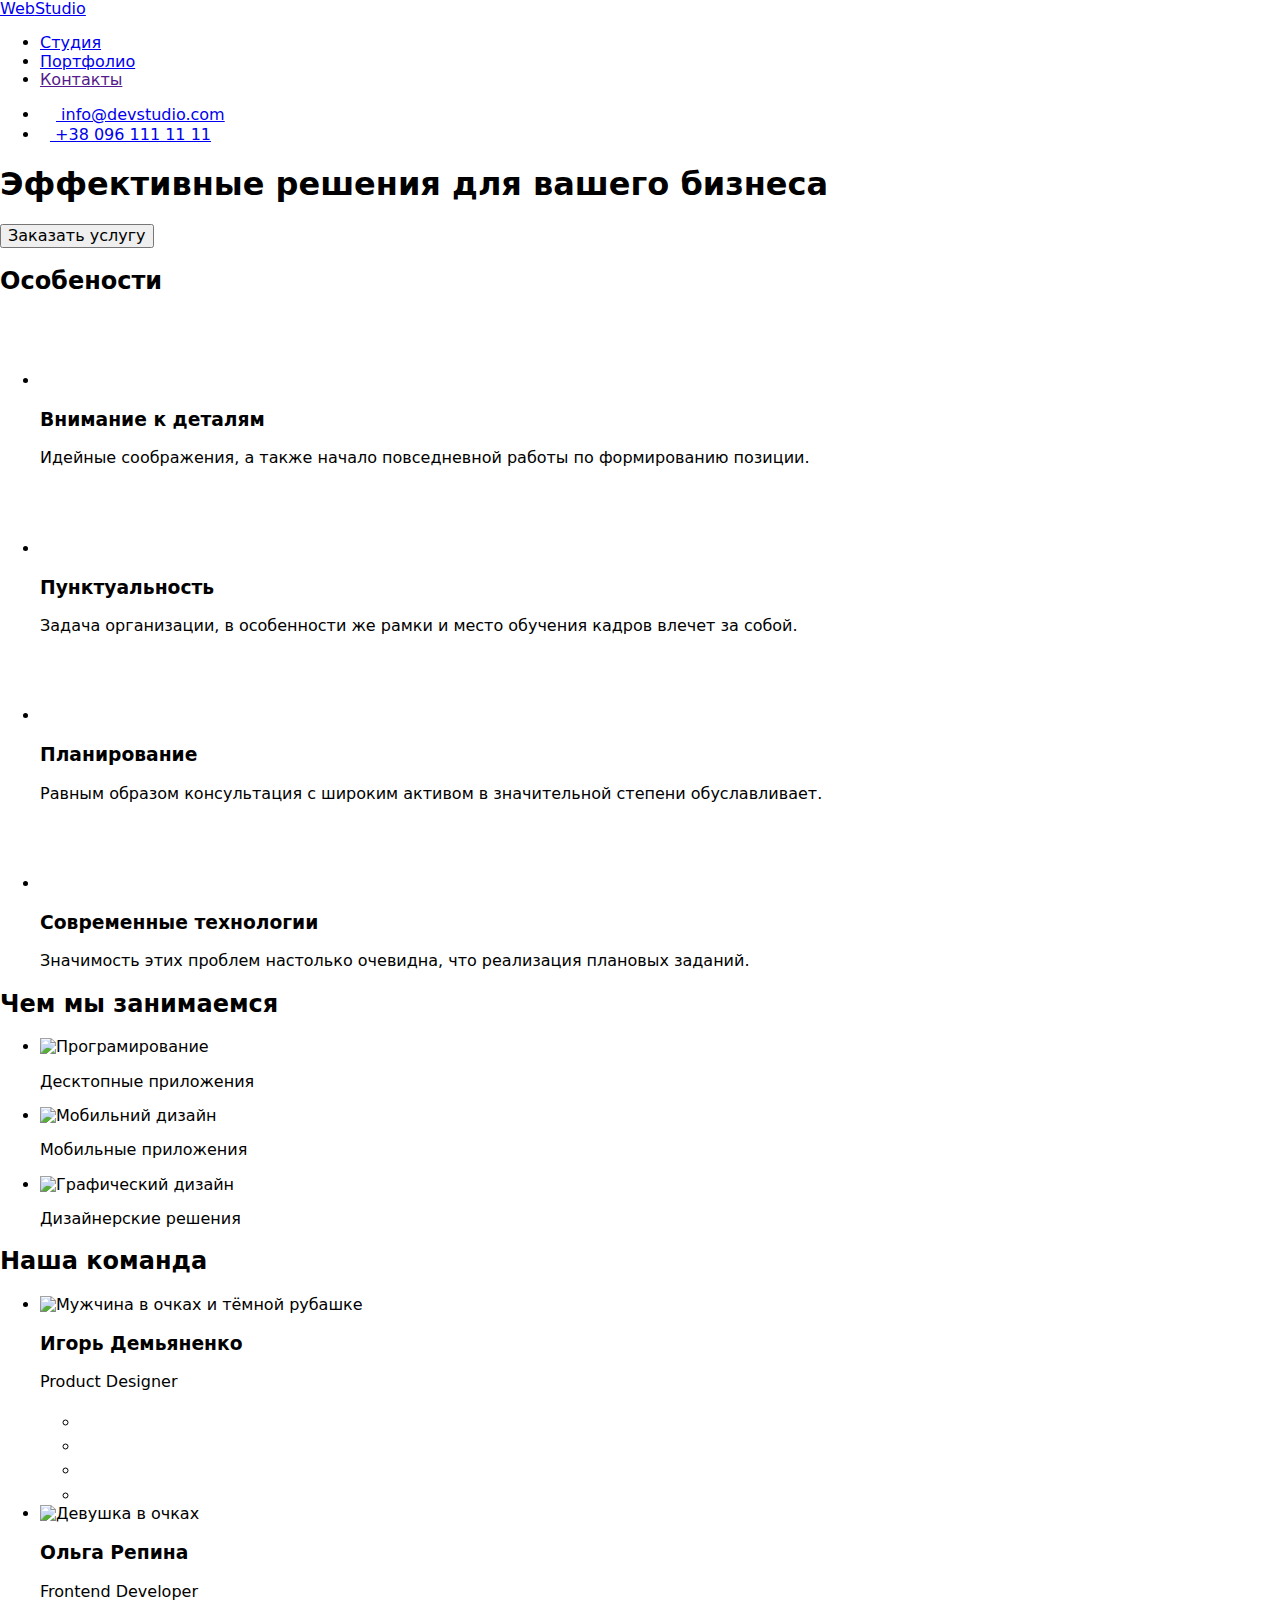
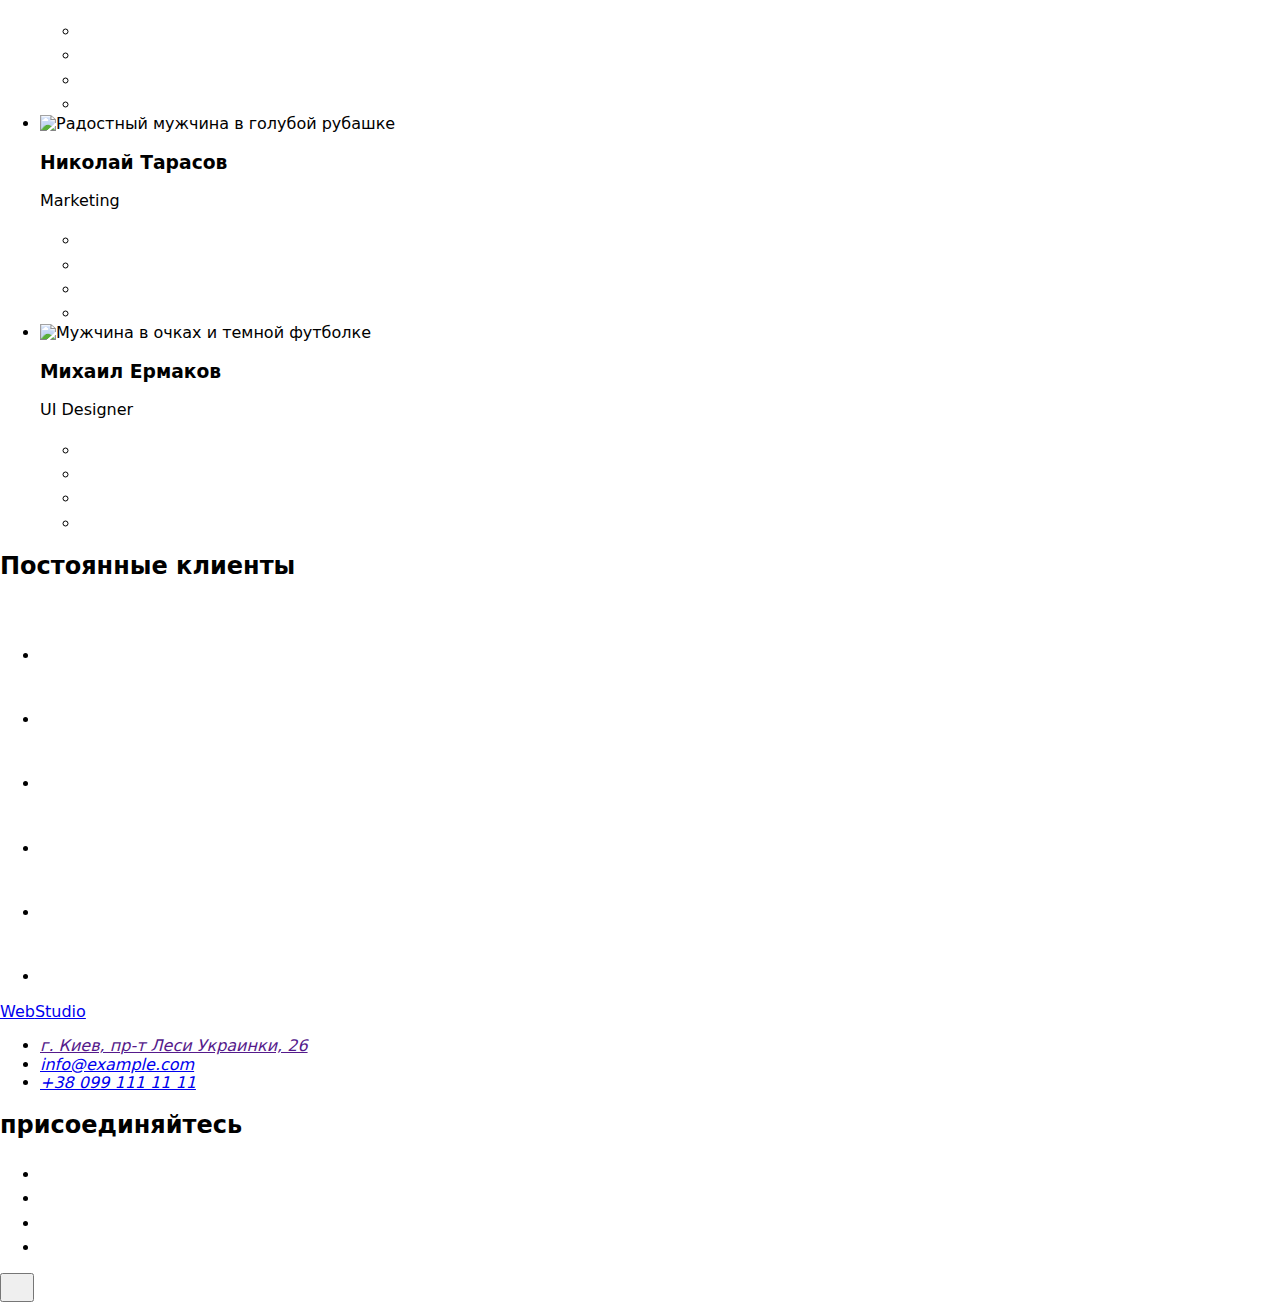
==== index.html @ 31f2613c "clone studio" ====
<!DOCTYPE html>
<html lang="ru">
  <head>
    <meta charset="UTF-8" />
    <meta http-equiv="X-UA-Compatible" content="IE=edge" />
    <meta name="viewport" content="width=device-width, initial-scale=1.0" />
    <title>Студия</title>
    <link rel="preconnect" href="https://fonts.googleapis.com" />
    <link rel="preconnect" href="https://fonts.gstatic.com" crossorigin />
    <link
      href="https://fonts.googleapis.com/css2?family=Raleway:wght@700&family=Roboto:wght@400;500;700;900&display=swap"
      rel="stylesheet"
    />
    <link
      rel="stylesheet"
      href="https://cdnjs.cloudflare.com/ajax/libs/modern-normalize/1.1.0/modern-normalize.min.css"
    />
    <link rel="stylesheet" href="./css/styles.css" />
  </head>

  <body>
    <!-- Header -->
    <header class="page-header">
      <div class="container main-container">
        <a href="./index.html" class="logo">
          <span class="accent">Web</span>Studio</a
        >

        <nav class="header-navigation">
          <ul class="site-nav list">
            <li class="header-item">
              <a href="./index.html" class="site-nav-link current">Студия</a>
            </li>
            <li class="header-item">
              <a href="./portfolio.html" class="site-nav-link">Портфолио</a>
            </li>
            <li class="header-item">
              <a href="" class="site-nav-link">Контакты</a>
            </li>
          </ul>
        </nav>

        <ul class="conection list">
          <li class="conection-item">
            <a href="mailto:info@devstudio.com" class="conection-link">
              <svg class="icon-conection" width="16" height="12">
                <use href="./images/icons.svg#icon-envelope"></use>
              </svg>
              info@devstudio.com</a
            >
          </li>
          <li class="conection-item">
            <a href="tel:+380961111111" class="conection-link">
              <svg class="icon-conection" width="10" height="16">
                <use href="./images/icons.svg#icon-smartphone"></use>
              </svg>
              +38 096 111 11 11</a
            >
          </li>
        </ul>
      </div>
    </header>

    <main>
      <!-- Hero -->
      <section class="hero">
        <div class="container">
          <h1 class="hero-title">Эффективные решения для вашего бизнеса</h1>
          <button type="button" class="hero-button" data-modal-open>Заказать услугу</button>
        </div>
      </section>

      <!-- Peculiarities -->
      <section class="section section-peculirities">
        <h2 class="section-title visually-hidden">Особености</h2>
        <div class="container">
          <ul class="peculirities list">
            <li class="peculirities-item">
              <div class="icon-container">
                <svg class="peculirities-icon" width="70" height="70">
                  <use href="./images/icons.svg#icon-antenna"></use>
                </svg>
              </div>
              <h3 class="peculirities-title">Внимание к деталям</h3>
              <p class="peculirities-text">
                Идейные соображения, а также начало повседневной работы по
                формированию позиции.
              </p>
            </li>
            <li class="peculirities-item">
              <div class="icon-container">
                <svg class="peculirities-icon" width="70" height="70">
                  <use href="./images/icons.svg#icon-clock"></use>
                </svg>
              </div>
              <h3 class="peculirities-title">Пунктуальность</h3>
              <p class="peculirities-text">
                Задача организации, в особенности же рамки и место обучения
                кадров влечет за собой.
              </p>
            </li>
            <li class="peculirities-item">
              <div class="icon-container">
                <svg class="peculirities-icon" width="70" height="70">
                  <use href="./images/icons.svg#icon-diagram"></use>
                </svg>
              </div>
              <h3 class="peculirities-title">Планирование</h3>
              <p class="peculirities-text">
                Равным образом консультация с широким активом в значительной
                степени обуславливает.
              </p>
            </li>
            <li class="peculirities-item">
              <div class="icon-container">
                <svg class="peculirities-icon" width="70" height="70">
                  <use href="./images/icons.svg#icon-astronaut"></use>
                </svg>
              </div>
              <h3 class="peculirities-title">Современные технологии</h3>
              <p class="peculirities-text">
                Значимость этих проблем настолько очевидна, что реализация
                плановых заданий.
              </p>
            </li>
          </ul>
        </div>
      </section>

      <!-- Occupation -->
      <section class="section occupation-section">
        <h2 class="section-title occupation-title">Чем мы занимаемся</h2>

        <div class="container">
          <ul class="occupation list">
            <li class="occupation-item">
              
              <img
                src="./images/img.jpg"
                alt="Програмирование"
                width="370"
                height="294"
              />
              <p class="occupation-text">Десктопные приложения</p>
              
            </li>

            <li class="occupation-item">
              
              <img
                src="./images/phone.jpg"
                alt="Мобильний дизайн"
                width="370"
                height="294"
              />
              <p class="occupation-text">Мобильные приложения</p>
              
            </li>

            <li class="occupation-item">
              
              <img
                src="./images/color.jpg"
                alt="Графический дизайн"
                width="370"
                height="294"
              />
              <p class="occupation-text">Дизайнерские решения</p>
              
            </li>
          </ul>
        </div>
      </section>

      <!-- Team -->
    <section class="section section-team">
        <h2 class="section-title main-team-title">Наша команда</h2>

        <div class="container">
          <ul class="team list">
            <li class="team-item">
              <img
                src="./images/designer.jpg"
                alt="Мужчина в очках и тёмной рубашке"
                width="270"
                height="260"
              />
              <div class="team-container">
                <h3 class="team-title">Игорь Демьяненко</h3>
                <p class="profession-text">Product Designer</p>

                <ul class="icon-list list">
                  <li class="social-item">
                    <a href="" class="team-icon-link">
                      <svg class="icon-link" width="20" height="20">
                        <use href="./images/icons.svg#icon-instagram"></use>
                      </svg>
                    </a>
                  </li>

                  <li class="social-item">
                    <a href="" class="team-icon-link">
                      <svg class="icon-link" width="20" height="20">
                        <use href="./images/icons.svg#icon-twitter"></use>
                      </svg>
                    </a>
                  </li>

                  <li class="social-item">
                    <a href="" class="team-icon-link">
                      <svg class="icon-link" width="20" height="20">
                        <use href="./images/icons.svg#icon-facebook"></use>
                      </svg>
                    </a>
                  </li>

                  <li class="social-item">
                    <a href="" class="team-icon-link">
                      <svg class="icon-link" width="20" height="20">
                        <use href="./images/icons.svg#icon-linkedin"></use>
                      </svg>
                    </a>
                  </li>
                </ul>
              </div>
            </li>
            <li class="team-item">
              <img
                src="./images/developer.jpg"
                alt="Девушка в очках"
                width="270"
                height="260"
              />
              <div class="team-container">
                <h3 class="team-title">Ольга Репина</h3>
                <p class="profession-text">Frontend Developer</p>
                <div class="team-icon-container">
                  <ul class="icon-list list">
                    <li class="social-item">
                      <a href="" class="team-icon-link">
                        <svg class="icon-link" width="20" height="20">
                          <use href="./images/icons.svg#icon-instagram"></use>
                        </svg>
                      </a>
                    </li>

                    <li class="social-item">
                      <a href="" class="team-icon-link">
                        <svg class="icon-link" width="20" height="20">
                          <use href="./images/icons.svg#icon-twitter"></use>
                        </svg>
                      </a>
                    </li>

                    <li class="social-item">
                      <a href="" class="team-icon-link">
                        <svg class="icon-link" width="20" height="20">
                          <use href="./images/icons.svg#icon-facebook"></use>
                        </svg>
                      </a>
                    </li>

                    <li class="social-item">
                      <a href="" class="team-icon-link">
                        <svg class="icon-link" width="20" height="20">
                          <use href="./images/icons.svg#icon-linkedin"></use>
                        </svg>
                      </a>
                    </li>
                  </ul>
                </div>
              </div>
            </li>
            <li class="team-item">
              <img
                src="./images/marketing.jpg"
                alt="Радостный мужчина в голубой рубашке"
                width="270"
                height="260"
              />
              <div class="team-container">
                <h3 class="team-title">Николай Тарасов</h3>
                <p class="profession-text">Marketing</p>
                <div class="team-icon-container">
                  <ul class="icon-list list">
                    <li class="social-item">
                      <a href="" class="team-icon-link">
                        <svg class="icon-link" width="20" height="20">
                          <use href="./images/icons.svg#icon-instagram"></use>
                        </svg>
                      </a>
                    </li>

                    <li class="social-item">
                      <a href="" class="team-icon-link">
                        <svg class="icon-link" width="20" height="20">
                          <use href="./images/icons.svg#icon-twitter"></use>
                        </svg>
                      </a>
                    </li>

                    <li class="social-item">
                      <a href="" class="team-icon-link">
                        <svg class="icon-link" width="20" height="20">
                          <use href="./images/icons.svg#icon-facebook"></use>
                        </svg>
                      </a>
                    </li>

                    <li class="social-item">
                      <a href="" class="team-icon-link">
                        <svg class="icon-link" width="20" height="20">
                          <use href="./images/icons.svg#icon-linkedin"></use>
                        </svg>
                      </a>
                    </li>
                  </ul>
                </div>
              </div>
            </li>
            <li class="team-item">
              <img
                src="./images/ui.jpg"
                alt="Мужчина в очках и темной футболке"
                width="270"
                height="260"
              />
        <div class="team-container">
              <h3 class="team-title">Михаил Ермаков</h3>
              <p class="profession-text">UI Designer</p>
              <div class="team-icon-container">
                <ul class="icon-list list">
                  <li class="social-item">
                    <a href="" class="team-icon-link">
                      <svg class="icon-link" width="20" height="20">
                        <use href="./images/icons.svg#icon-instagram"></use>
                      </svg>
                    </a>
                  </li>

                  <li class="social-item">
                    <a href="" class="team-icon-link">
                      <svg class="icon-link" width="20" height="20">
                        <use href="./images/icons.svg#icon-twitter"></use>
                      </svg>
                    </a>
                  </li>

                  <li class="social-item">
                    <a href="" class="team-icon-link">
                      <svg class="icon-link" width="20" height="20">
                        <use href="./images/icons.svg#icon-facebook"></use>
                      </svg>
                    </a>
                  </li>

                  <li class="social-item">
                    <a href="" class="team-icon-link">
                      <svg class="icon-link" width="20" height="20">
                        <use href="./images/icons.svg#icon-linkedin"></use>
                      </svg>
                    </a>
                  </li>
                </ul>
              </div>
            </li>
          </ul>
        </div>
        
    </section>

      <!-- Client -->
      <section class="client">
        <h2 class="section-title client-title">Постоянные клиенты</h2>
        <div class="container">
          <ul class="client-list list">
            <li class="client-item">
              <a href="" class="client-link link">
                <svg class="icon-client" width="106" height="60">
                  <use href="./images/icons.svg#icon-yaandco"></use>
                </svg>
              </a>
            </li>
            <li class="client-item">
              <a href="" class="client-link link">
                <svg class="icon-client" width="106" height="60">
                  <use href="./images/icons.svg#icon-tegline"></use>
                </svg>
              </a>
            </li>
            <li class="client-item">
              <a href="" class="client-link link">
                <svg class="icon-client" width="106" height="60">
                  <use href="./images/icons.svg#icon-company"></use>
                </svg>
              </a>
            </li>
            <li class="client-item">
              <a href="" class="client-link link">
                <svg class="icon-client" width="106" height="60">
                  <use href="./images/icons.svg#icon-foster"></use>
                </svg>
              </a>
            </li>
            <li class="client-item">
              <a href="" class="client-link link">
                <svg class="icon-client" width="106" height="60">
                  <use href="./images/icons.svg#icon-brand"></use>
                </svg>
              </a>
            </li>
            <li class="client-item">
              <a href="" class="client-link link">
                <svg class="icon-client" width="106" height="60">
                  <use href="./images/icons.svg#icon-lastcompany"></use>
                </svg>
              </a>
            </li>
          </ul>
        </div>
      </section>
    </main>
    <!-- Footer -->
    <footer class="page-footer">
      <div class="container footer-left-part">
        <div class="footer-container">
          <a href="./index.html" class="logo">
            <span class="accent">Web</span>Studio</a
          >
          <address>
            <ul class="footer list">
              <li class="contact-item">
                <a href="" class="address-link">
                  г. Киев, пр-т Леси Украинки, 26</a
                >
              </li>
              <li class="contact-item">
                <a href="mailto:info@example.com" class="contact-link"
                  >info@example.com</a
                >
              </li>
              <li class="contact-item">
                <a href="tel:+380991111111" class="contact-link"
                  >+38 099 111 11 11</a
                >
              </li>
            </ul>
          </address>
        </div>

        <div class="join">
          <h2 class="title-join">присоединяйтесь</h2>
          <ul class="join-list list">
            <li class="join-item">
              <a href="" class="join-icon-link">
                <svg class="join-icon" width="20" height="20">
                  <use href="./images/icons.svg#icon-instagram"></use>
                </svg>
              </a>
            </li>
            <li class="join-item">
              <a href="" class="join-icon-link">
                <svg class="join-icon" width="20" height="20">
                  <use href="./images/icons.svg#icon-twitter"></use>
                </svg>
              </a>
            </li>
            <li class="join-item">
              <a href="" class="join-icon-link">
                <svg class="join-icon" width="20" height="20">
                  <use href="./images/icons.svg#icon-facebook"></use>
                </svg>
              </a>
            </li>
            <li class="join-item">
              <a href="" class="join-icon-link">
                <svg class="join-icon" width="20" height="20">
                  <use href="./images/icons.svg#icon-linkedin"></use>
                </svg>
              </a>
            </li>
          </ul>
        </div>
      </div>
    </footer>

    <div class="backdrop is-hidden" data-modal>
      <div class="modal" >
        <button class="close-btn" data-modal-close>
          <svg class="icon-close" width="18" height="18">
            <use href="./images/icons.svg#icon-btn-close"></use>
          </svg>
        </button>
      </div>
    </div>
    <script src="./js/modal.js"></script>
  </body>
</html>
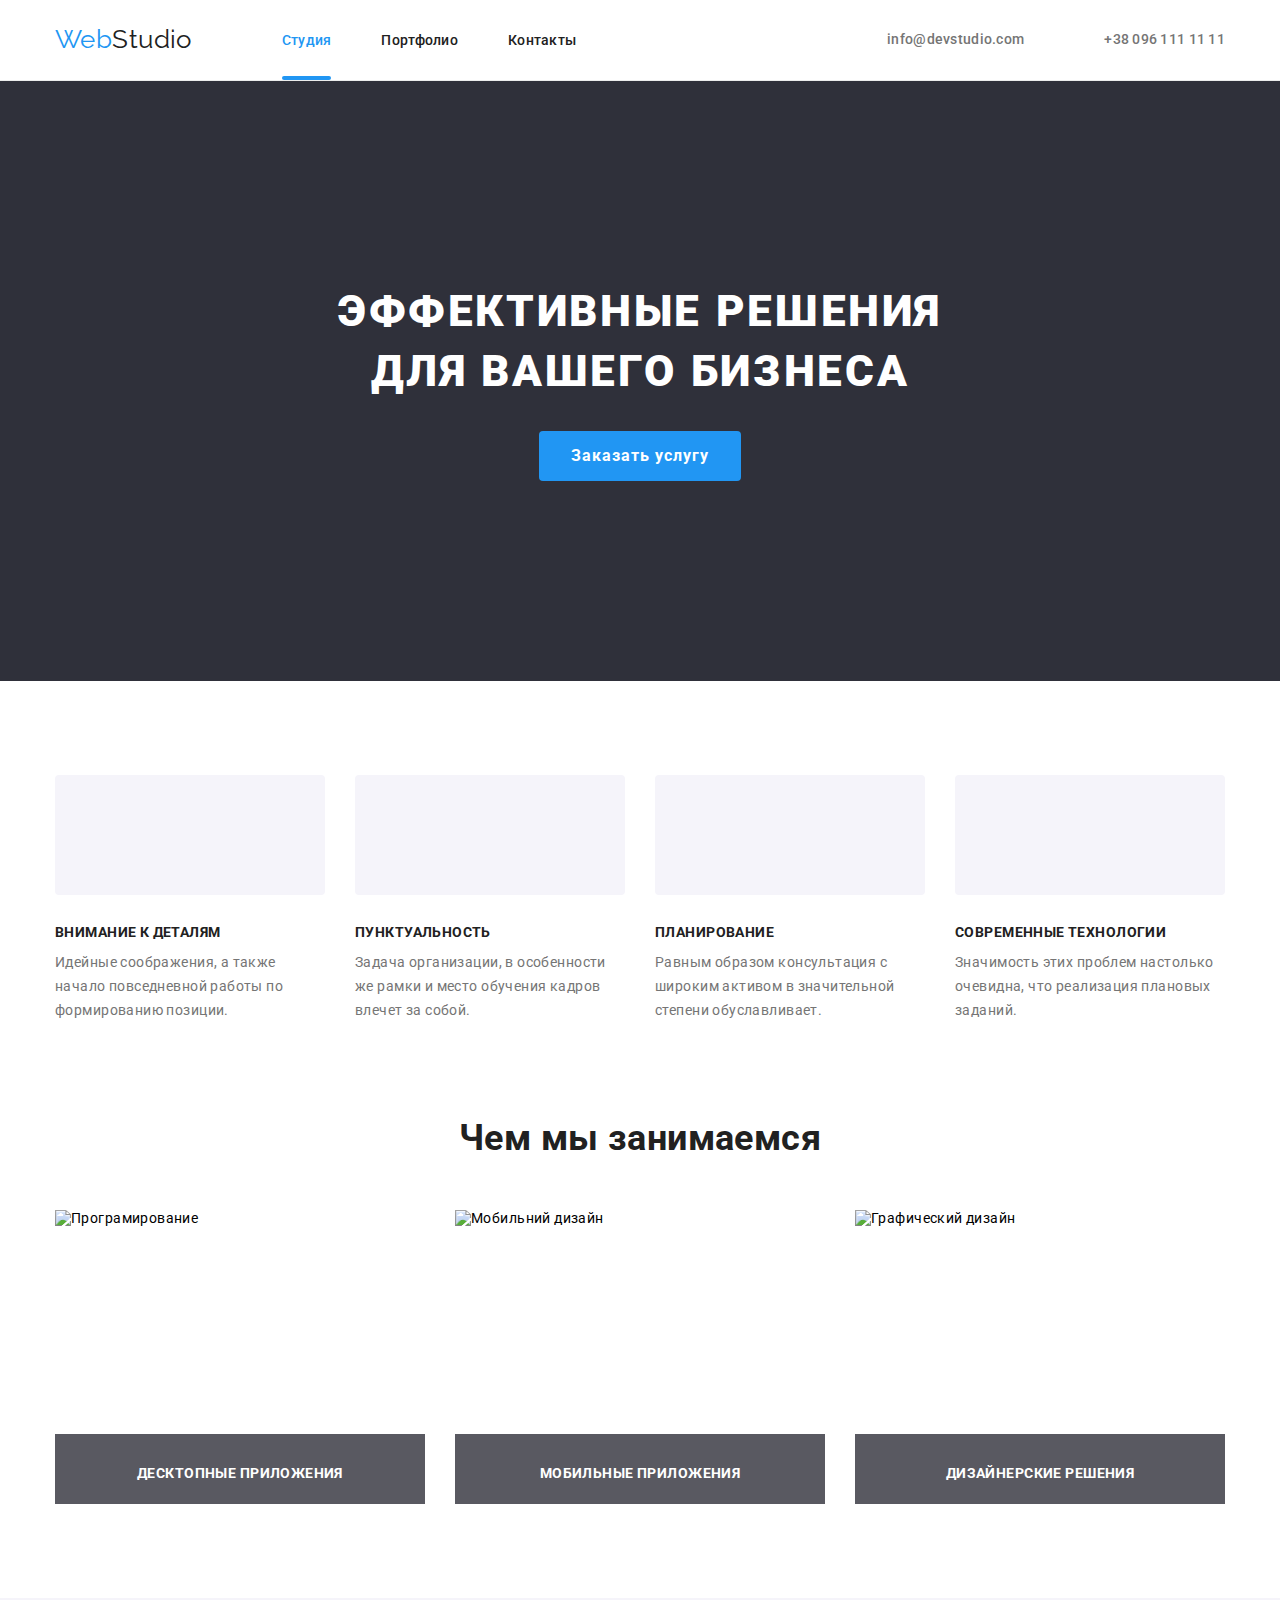
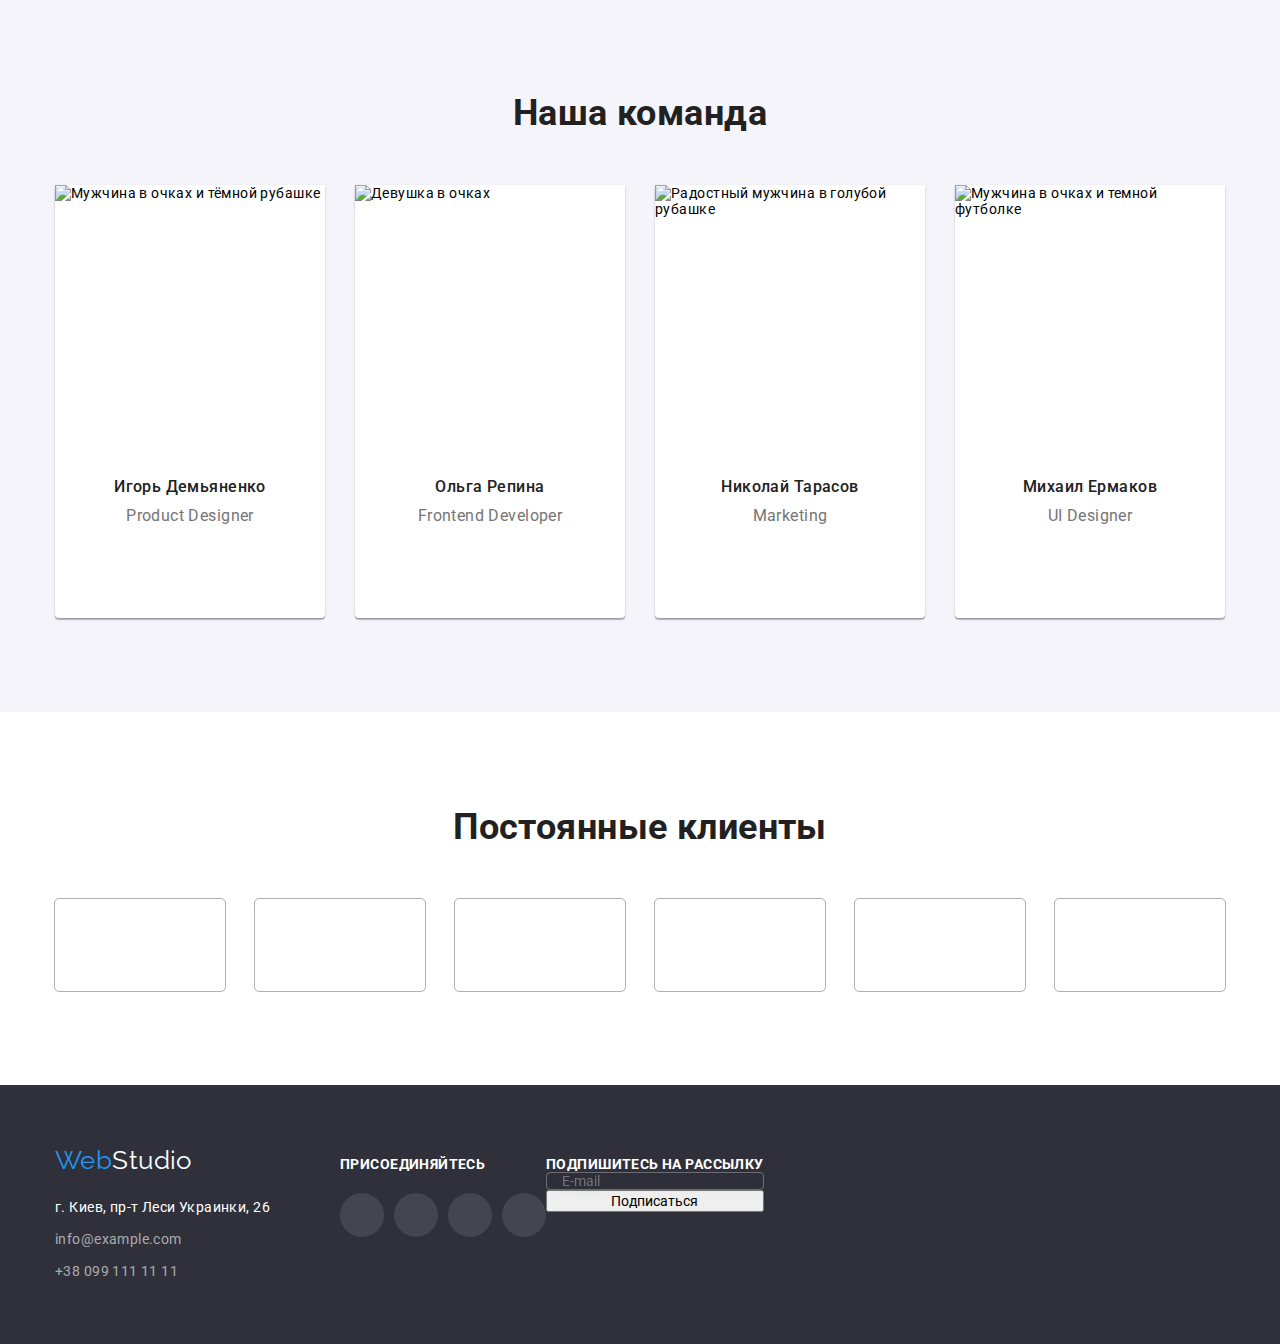
==== commit 83fb1d89: "Update index.html" ====
--- a/index.html
+++ b/index.html
@@ -68,6 +68,7 @@
           <h1 class="hero-title">Эффективные решения для вашего бизнеса</h1>
           <button type="button" class="hero-button" data-modal-open>Заказать услугу</button>
         </div>
+
       </section>
 
       <!-- Peculiarities -->
@@ -481,6 +482,11 @@
             </li>
           </ul>
         </div>
+        <div class="footer-form">
+          <label for="distribution">Подпишитесь на рассылку</label>
+          <input type="email" name="distribution" id="distribution" placeholder="E-mail">
+          <button type="submit">Подписаться</button>
+        </div>
       </div>
     </footer>
 
@@ -491,6 +497,43 @@
             <use href="./images/icons.svg#icon-btn-close"></use>
           </svg>
         </button>
+                
+        <form class="form" autocomplete="off">
+          <b class="form-direction">Оставьте свои данные, мы вам перезвоним</b>
+          <div class="form-fieled">
+          <label for="name">Имя</label>
+         
+          <input type="text" name="name" id="name" сlass="input-form">
+          <span class="form-icon"> 
+            <svg  width="18" height="18">
+              <use href="./images/icons.svg#icon-person"></use>
+            </svg>
+          </span>
+          
+          </div>
+          <div class="form-fieled">
+          <label for="tel">Телефон</label>
+          <input type="tel" name="tel" id="tel" сlass="input-form">
+          </div>
+          <div class="form-fieled">
+          <label for="mail">Почта</label>
+          <input type="email" name="mail" id="mail" сlass="input-form">
+          </div>
+         
+         <div class="form-fieled">
+          <label for="comment">Коментарий</label>
+          <textarea name="comment" id="comment" class="coment-form" placeholder="Введите текст"></textarea>
+          </div>
+
+          <div class="form-fieled">
+            <label  class="clause">
+              <input class="checkbox" type="checkbox" name="accept" value="accept">
+              <span class="icon-checkbox"></span>
+              Соглашаюсь с рассылкой и принимаю <a href="" class="clause-link"> Условия договора</a>
+            </label>
+          </div>
+           <button type="submit" class="btn-form">Отправить</button>
+        </form>
       </div>
     </div>
     <script src="./js/modal.js"></script>
--- a/css/styles.css
+++ b/css/styles.css
@@ -0,0 +1,1039 @@
+
+
+
+
+:root{
+    --accent-color: #2196F3;
+    --title-color:#212121;
+    --text-color:#757575;
+    --footer-text-color: rgba(255, 255, 255, 0.6);
+
+    --timing-function:cubic-bezier(0.4, 0, 0.2, 1) ;
+
+}
+
+body{
+    background-color: #ffffff;
+    font-family:'Roboto',sans-serif;
+    font-size: 14px;
+    letter-spacing: 0.03em;
+}
+
+
+.list{
+    list-style:none;
+}
+
+.accent{
+    color: var(--accent-color);
+}
+
+.current{
+    position: relative;
+    color:var(--accent-color) ;
+}
+
+.current::after{
+    content: "";
+
+    position: absolute;
+    transition: transform 250ms var(--timing-function);
+
+    left: 0;
+    bottom: 0;
+    width: 100%;
+    height: 4px;
+    display: block;
+    border-radius: 2px;
+    
+    background-color: var(--accent-color);
+}
+
+/* .current:hover::after{
+    transform: scaleX(1);
+} */
+
+a{
+    text-decoration: none;
+}
+
+
+input,
+ul,
+p,
+h1,
+h2,
+h3,
+h4,
+h5,
+h6{
+    margin: 0;
+    padding: 0;
+}
+
+img{
+    display: block;
+}
+
+.section-title {
+    margin: 0;
+    padding: 0;
+
+    font-weight: 700;
+    font-size: 36px;
+    line-height: 1.2;
+    text-align: center;
+
+    color: var(--title-color);
+}
+
+.container{
+    /* width: 1200px; */
+    margin: 0 auto;
+    
+    max-width: 1200px;
+    padding-left: 15px;
+    padding-right: 15px;
+    
+}
+
+
+.visually-hidden {
+    position: absolute;
+    width: 1px;
+    height:-1px;
+    margin: -1px;
+    padding: 0;
+    overflow: hidden;
+    border: 0;
+    clip: rect(0 0 0 0);
+}
+
+/* Header */
+
+.page-header{
+    border-bottom: #ECECEC solid 1px ;
+}
+
+
+.main-container{
+    display: flex;
+    align-items: center;
+ 
+}
+
+.logo{
+    /* transition-property: color;
+    transition-duration: 250ms;
+    transition-timing-function: cubic-bezier(0.4, 0, 0.2, 1); */
+    transition: color 250ms var(--timing-function);
+
+    margin-right: 90px;
+    padding: 24px 0;
+
+    color: #212121;
+    font-family: 'Raleway',sans-serif;
+    font-size: 26px;
+    line-height: 1.2;
+}
+
+.logo:hover,
+.logo:focus{
+    color: var(--accent-color);
+}
+
+
+
+
+.site-nav{
+    /* padding: 32px 0; */
+
+    display: flex;
+}
+
+.site-nav > .header-item + .header-item{
+    margin-left: 50px;
+}
+
+
+
+.site-nav-link{
+    position: relative;
+    padding: 32px 0;
+
+    /* transition-property: color;
+    transition-duration: 250ms;
+    transition-timing-function: cubic-bezier(0.4, 0, 0.2, 1); */
+    transition: color 250ms var(--timing-function);
+
+    font-weight: 500;
+    line-height: 1.14;
+    letter-spacing: 0.02em;
+    color: var(--title-color);
+}
+
+.site-nav a.current{
+    color: var(--accent-color);
+}
+
+
+.site-nav-link:hover,
+.site-nav-link:focus,
+.conection-link:hover,
+.conection-link:focus{
+    color:var(--accent-color);
+}
+
+
+.conection{
+    margin-left: auto;
+    /* padding: 32px 0; */
+    display:flex;
+    align-items: center;
+
+}
+
+.conection > .conection-item + .conection-item{
+    margin-left: 50px;
+
+}
+
+/* .conection-item{
+    
+    display: flex;
+    align-items:center;
+    justify-content: center;
+} */
+
+.conection-item{
+    display: block;
+    align-items: center;
+    justify-content: center;
+}
+
+
+/* .icon-link-header{
+    width: 100%;
+    height: 100%;
+    fill: #757575;
+} */
+
+
+
+
+.icon-conection{
+    margin-right: 10px;
+    fill: currentColor;
+}
+
+.icon-conection:hover,
+.icon-conection:focus{
+    fill: var(--accent-color);
+}
+
+
+.conection-link{
+    /* transition-property: color;
+    transition-duration: 250ms;
+    transition-timing-function: cubic-bezier(0.4, 0, 0.2, 1); */
+    transition: color 250ms var(--timing-function);
+
+    margin-left: 10px;
+    padding: 32px 0;
+
+    font-family: inherit;
+    font-weight: 500;
+    line-height: 1.14;
+    letter-spacing: 0.02em;
+    color: #757575;
+
+    display: flex;
+    justify-content: center;
+    align-items: center;
+    
+}
+
+
+/* Hero */
+
+.hero{
+    padding: 200px 0;
+    max-width: 1600px;
+    margin: 0 auto;
+    
+
+
+    background-color: #2F303A;
+    background-image:linear-gradient(
+    to right,
+    rgba(47, 48, 58, 0.4),
+    rgba(47, 48, 58, 0.4)), 
+    url(../images/background.jpg);
+
+    background-repeat: no-repeat;
+    background-size: cover;
+    background-position: center;
+}
+
+.container > .hero{
+    height: 100%;
+
+}
+
+.hero-title{
+    max-width: 696px;
+    margin-left: auto;
+    margin-right: auto;
+    margin-bottom: 30px;
+
+    font-weight: 900;
+    font-size: 44px;
+    line-height:calc(60/44);
+    letter-spacing: 0.06em;
+
+    text-align: center;
+    text-transform: uppercase;
+    color: #ffffff;
+}
+
+.hero-button{
+    font-family: inherit;
+    font-weight: 700;
+    font-size: 16px;
+    line-height: calc(30/16);
+    letter-spacing: 0.06em;
+    cursor: pointer;
+
+    color: #ffffff;
+    background-color: var(--accent-color);
+
+    display: block;
+    padding: 8px 30px;
+    min-width: 200px;
+    border-radius: 4px;
+    border-color: transparent;
+
+    margin: 0 auto;
+}
+
+
+
+/* Peculirities */
+
+.section-peculirities{
+    padding: 94px 0;
+    /* background-color:teal; */
+}
+
+.peculirities{
+    display: flex;
+
+    flex-wrap: wrap;
+
+    justify-content: space-between;
+}
+
+
+
+
+
+.peculirities-item{
+    /* max-width: 270px; */
+    flex-basis: calc((100% - 90px) / 4);
+}
+
+.icon-container{
+    background-color: #F5F4FA;
+
+    width: 270px;
+    height: 120px;
+
+    border-radius: 4px;
+    margin-bottom: 30px;
+    
+
+    display: flex;
+    justify-content: center;
+    align-items: center;
+}
+
+
+.peculirities-title{
+    margin-bottom: 10px;
+
+    font-size: 14px;
+    font-weight: 700;
+    line-height: 1.14;
+    text-transform: uppercase;
+
+    color: var(--title-color);
+}
+
+.peculirities-text{
+    line-height:1.71;
+
+    color: var(--text-color);
+    
+}
+
+/* .section .peculirities-item + .peculirities-item{
+    padding-left: 30px;
+} */
+
+
+
+
+/* Exampelse */
+
+.occupation-section{
+    padding-bottom: 94px;
+    
+}
+
+.occupation-title{
+    margin-bottom: 50px;
+}
+
+.occupation{
+    display:flex;
+}
+
+.section .occupation-item + .occupation-item{
+ margin-left: 30px;
+}
+
+.occupation-item{
+    position: relative;
+   display: block;
+}
+
+.occupation-item::after{
+    content: "";
+    position: absolute;
+
+    bottom: 0;
+    left: 0;
+    z-index: 0;
+    
+
+    width: 100%;
+    height: 70px;
+    background-color: rgba(47, 48, 58, 0.8);
+
+
+}
+
+.occupation-text{
+    position: absolute;
+
+    font-weight: 700;
+    line-height: calc(16/14);
+    text-align: center;
+   padding-bottom: 10px;
+
+    bottom: 0;
+    right: 50%;
+    transform: translate(50%,-50%);
+    text-transform: uppercase;
+
+    width: 100%;
+    height: auto;
+    z-index:1;
+    /* padding-top: 27px;
+    padding-bottom: 27px; */
+
+    color: #FFFFFF;
+}
+/* Team */
+
+.section-team{
+    padding-top: 94px;
+    padding-bottom: 94px;
+    
+    background-color: #F5F4FA;
+}
+
+.team{
+    display: flex;
+    
+}
+
+.section-team .team-item + .team-item{
+    margin-left: 30px;
+}
+
+.main-team-title{
+    margin-bottom: 50px;
+}
+
+.team-item{
+    background-color: #fff;
+
+    box-shadow: 0px 1px 3px rgba(0, 0, 0, 0.12), 0px 1px 1px rgba(0, 0, 0, 0.14), 0px 2px 1px rgba(0, 0, 0, 0.2);
+    border-radius: 0px 0px 4px 4px;
+}
+
+
+.team-title{
+    margin-bottom: 10px;
+    text-align: center;
+
+    font-weight: 500;
+    font-size: 16px;
+    line-height:1.2;
+
+    color: var(--title-color);
+}
+
+.profession-text{
+    /* padding-bottom: 30px; */
+    margin-bottom: 16px;
+    text-align: center;
+
+    font-size: 16px;
+    line-height: 1.2;
+
+    color: var(--text-color);
+}
+
+
+/* icon */
+
+.icon-list{
+    display: flex;
+    justify-content: center;
+
+}
+
+.team-container{
+    padding: 32px 30px;
+}
+
+.social-item {
+    width: 44px;
+    height: 44px;
+}
+
+.social-item + .social-item {
+    margin-left: 10px;
+}
+
+
+
+.team-icon-link{
+    transition: fill 250ms var(--timing-function), background-color 250ms var(--timing-function) ;
+
+    width: 100%;
+    height: 100%;
+
+    fill:#AFB1B8;
+    background-color: #fff;
+
+    border-radius: 50%;
+    
+
+    display: flex;
+    justify-content: center;
+    align-items: center;
+   
+}
+
+
+.team-icon-link:hover,
+.team-icon-link:focus{
+    fill: #ffffff;
+    background-color: var(--accent-color) ;
+}
+
+/* .icon-link{
+    fill: #AFB1B8; 
+
+    width: 20px;
+    height: 20px;
+ } */
+
+/* Client */
+
+.client{
+    padding: 94px 0;
+}
+
+.client-title{
+    margin-bottom: 50px;
+}
+
+.client-list{
+    margin: 0 auto;
+    display: flex;
+}
+
+.client-item{
+    width: 100%;
+    height: 92px;
+    
+}
+
+.client-item + .client-item{
+    margin-left: 30px;
+}
+
+.client-link{
+    transition: fill 250ms var(--timing-function), outline 250ms var(--timing-function); 
+
+    width: 100%;
+    height: 100%;
+
+    fill:#AFB1B8 ; 
+
+    outline: 1px solid #AFB1B8;
+    border-radius: 4px;
+
+    display: flex;
+    justify-content: center;
+    align-items: center;
+}
+
+.client-link:hover,
+.client-link:focus{
+    outline: 1px solid var(--accent-color);
+    fill: var(--accent-color);
+}
+
+.icon-client{
+    /* width: 106px;
+    height: 60px; */
+    display: flex;
+    justify-content: center;
+    align-items: center;
+     
+}
+/* Footer */
+address{
+    font-style: inherit;
+}
+
+.page-footer{
+    padding: 60px 0;
+    
+
+    background-color: #2F303A;
+}
+
+.page-footer  .logo{
+    transition: color 250ms var(--timing-function);
+
+    margin-right: 0;
+    padding: 0;
+
+    display: block;
+    margin-bottom: 20px;
+    color: #ffffff;
+}
+
+.page-footer .logo:hover,
+.page-footer .logo:focus{
+    color: var(--accent-color);
+}
+
+.contact-item{
+    
+    line-height: 1.71;
+}
+
+.contact-item:not(:last-child){
+    margin-bottom: 8px;
+}
+
+.address-link{
+    color: #ffffff;
+}
+
+.contact-link{
+    color: var(--footer-text-color);
+}
+
+.footer-left-part{
+    display: flex;
+    align-items: baseline;
+}
+
+.footer-form{
+    display: flex;
+    flex-direction: column;
+}
+
+.footer-form label{
+    font-weight: 700;
+    font-size: 14px;
+    line-height: calc(16/14);
+    text-transform: uppercase;
+    color:#ffffff;
+}
+
+.footer-form input{
+    padding: 0 15px;
+    background-color: transparent;
+    border: 1px solid rgba(255, 255, 255, 0.3);
+    filter: drop-shadow(0px 4px 4px rgba(0, 0, 0, 0.15));
+    border-radius: 4px;
+}
+
+/* Join */
+
+.join {
+    margin-left: 70px;
+}
+
+
+.title-join {
+    font-size: 14px;
+    line-height: 1.14;
+    letter-spacing: 0.03em;
+    text-transform: uppercase;
+
+    color: #ffffff;
+
+    margin-bottom: 20px;
+}
+
+.join-list {
+    display: flex;
+}
+
+.join-item {
+    width: 44px;
+    height: 44px;
+}
+
+.join-item + .join-item {
+    margin-left: 10px;
+}
+
+.join-icon-link {
+    transition: background-color 250ms var(--timing-function);
+    
+    width: 100%;
+    height: 100%;
+
+    fill: #ffffff;
+    background-color: rgba(255, 255, 255, 0.1);
+    border-radius: 50%;
+
+    display: flex;
+    justify-content: center;
+    align-items: center;
+}
+
+.join-icon-link:hover,
+.join-icon-link:focus {
+    background-color: var(--accent-color);
+}
+
+/* Modal */
+.backdrop{
+    position: fixed;
+    top: 0;
+    left: 0;
+    width: 100%;
+    height: 100%;
+    background-color: rgba(0, 0, 0, 0.2);
+
+    opacity: 1;
+    transition: opacity 250ms var(--timing-function),visibility 250ms var(--timing-function);
+}
+
+.backdrop.is-hidden{
+    visibility: hidden;
+    opacity: 0;
+    pointer-events: none;
+
+}
+
+.backdrop.is-hidden  .modal{
+    transform: translate(-50%, -50%) scale(0.9) ;
+}
+
+.modal{
+    position: absolute;
+
+    top: 50%;
+    left: 50%;
+    transform: translate(-50%,-50%) scale(1) ;
+    transition: opacity 250ms var(--timing-function);
+    
+    min-width: 528px;
+    min-height: 581px;
+
+    background-color: #FFFFFF;
+    box-shadow: 0px 1px 3px rgba(0, 0, 0, 0.12), 0px 1px 1px rgba(0, 0, 0, 0.14), 0px 2px 1px rgba(0, 0, 0, 0.2);
+    border-radius: 4px;
+}
+
+.close-btn{
+    position: absolute;
+    top: 8px;
+    right: 8px;
+
+    width: 30px;
+    height: 30px;
+
+    background-color: transparent;
+    border-radius: 50%;
+    border: 1px solid rgba(0, 0, 0, 0.1);
+
+    display: flex;
+    align-items: center;
+    justify-content: center;
+}
+
+.form {
+    width: 100%;
+    /* outline: 2px solid #212121; */
+    padding: 40px;
+    margin-left: auto;
+    margin-right: auto;
+
+
+}
+
+.form-fieled {
+    
+    margin-bottom: 10px;
+    display: flex;
+    flex-direction: column;
+}
+
+.form-direction{
+    font-weight: 700;
+    font-size: 20px;
+    line-height: calc(23/20);
+    text-align: center;
+    color: var(--title-color);
+    margin: 0 auto;
+    /* padding: 40px 40px 12px 40px; */
+}
+
+.form-fieled label{
+    font-size: 12px;
+    line-height: calc(14/12);
+    letter-spacing: 0.01em;
+    color: var(--text-color);
+    margin-bottom: 4px;
+}
+
+input.input-form{
+    
+    
+    height: 40px;
+    border: 1px solid rgba(33, 33, 33, 0.2);
+    border-radius: 4px;
+}
+
+.coment-form{
+    padding: 12px 16px;
+    height: 120px;
+    resize: none;
+}
+
+label.clause {
+    margin-bottom: 0;
+    padding-top: 20px;
+    padding-bottom: 30px;
+
+    font-size: 14px;
+    line-height: calc(24/14);
+    letter-spacing: 0.03em;
+    color: var(--text-color);
+
+
+    
+}
+
+.clause-link{
+    text-decoration-line: underline;
+    color: var(--accent-color);
+}
+
+.btn-form{
+    
+    padding: 10px 55px;
+    
+    min-width: 200px;
+    font-family: inherit;
+    font-weight: 700;
+    font-size: 16px;
+    line-height: calc(30/16);
+    
+    cursor: pointer;
+    
+    letter-spacing: 0.06em;
+    
+    color: #FFFFFF;
+    
+    display: block;
+    border-color: transparent;
+
+    background-color: #2196F3;
+    box-shadow: 0px 4px 4px rgba(0, 0, 0, 0.15);
+    border-radius: 4px;
+
+}
+
+
+                         /*             Portfolio              */           
+
+.section-exampeles{
+    padding-top: 94px;
+    padding-bottom: 94px;
+    /* background: grey; */
+}
+
+/* .section-exampeles > .container{
+    outline:black solid 2px;
+} */
+
+
+.filters-list{
+    margin-bottom: 50px;
+
+    display: flex;
+    justify-content: center;
+
+    /* outline: magenta solid 2px; */
+
+}
+
+.filters-item:not(:first-child){
+   margin-left: 8px;
+}
+
+.btn{
+    transition: color 250ms var(--timing-function),background-color 250ms var(--timing-function),box-shadow 250ms var(--timing-function);
+
+    padding: 6px 22px;
+   
+    min-width: 73px;
+    font-family:inherit;
+    font-weight: 500;
+    font-size: 16px;
+    line-height:1.62;
+
+    cursor: pointer;
+
+    letter-spacing: inherit;
+
+    display: block;
+    border-radius: 4px;
+    border-color: transparent;
+    color: #212121;
+    background-color:#F5F4FA;;
+}   
+
+.btn:hover,
+.btn:focus{
+    color: #ffffff;
+    background-color: var(--accent-color);
+    box-shadow: 0px 3px 1px rgba(0, 0, 0, 0.1), 0px 1px 2px rgba(0, 0, 0, 0.08), 0px 2px 2px rgba(0, 0, 0, 0.12);
+}
+
+
+.project-list{
+    margin-left: -30px;
+    margin-bottom: -30px;
+
+    display: flex;
+    flex-wrap: wrap;
+
+    /* outline:teal solid 2px; */
+}
+
+.project-item{
+    transition: box-shadow 250ms var(--timing-function);
+    flex-basis: calc(100% / 3 - 60px);
+
+    margin-left: 30px;
+    margin-bottom: 30px;
+
+}
+
+
+.project-item:hover {
+    box-shadow: 0px 1px 1px rgba(0, 0, 0, 0.12), 0px 4px 4px rgba(0, 0, 0, 0.06), 1px 4px 6px rgba(0, 0, 0, 0.16);
+}
+
+.project-item:hover .project-overlay{
+    transform: translateY(0);
+    opacity: 1;
+}
+
+.project-thumb{
+    position: relative;
+    overflow: hidden;
+}
+
+.project-overlay{
+    position: absolute;
+    top: 0;
+    left: 0;
+    width: 100%;
+    height: 100%;
+    background-color: rgba(33, 150, 243, 0.9);
+    opacity: 0;
+
+
+    transform: translateY(100%);
+    transition:transform 250ms var(--timing-function),opacity 250ms var(--timing-function);
+
+}
+
+.project-text-link{
+    position: absolute;
+    
+    top: 50%;
+    left:50%;
+    transform: translate(-50% , -50%);
+    font-size: 18px;
+    line-height: calc(28/18);
+    
+    min-width: 322px;
+    min-height: 168px;
+
+    color: #ffffff;
+    
+
+
+}
+
+
+
+
+
+
+.card-content{
+    padding: 24px 20px;
+    border-right:1px solid #EEEEEE; 
+    border-bottom: 1px solid #EEEEEE;
+    border-left: 1px solid #EEEEEE;
+}
+
+.title-project{
+    margin-bottom: 4px;
+
+    font-weight: 700;
+    font-size: 18px;
+    line-height: 2.0;
+    letter-spacing: 0.06em;
+
+    color: var(--title-color);
+}
+
+.text-project{
+    font-size: 16px;
+    line-height: 1.88;
+
+    color: var(--text-color);
+}
+
+
+
+
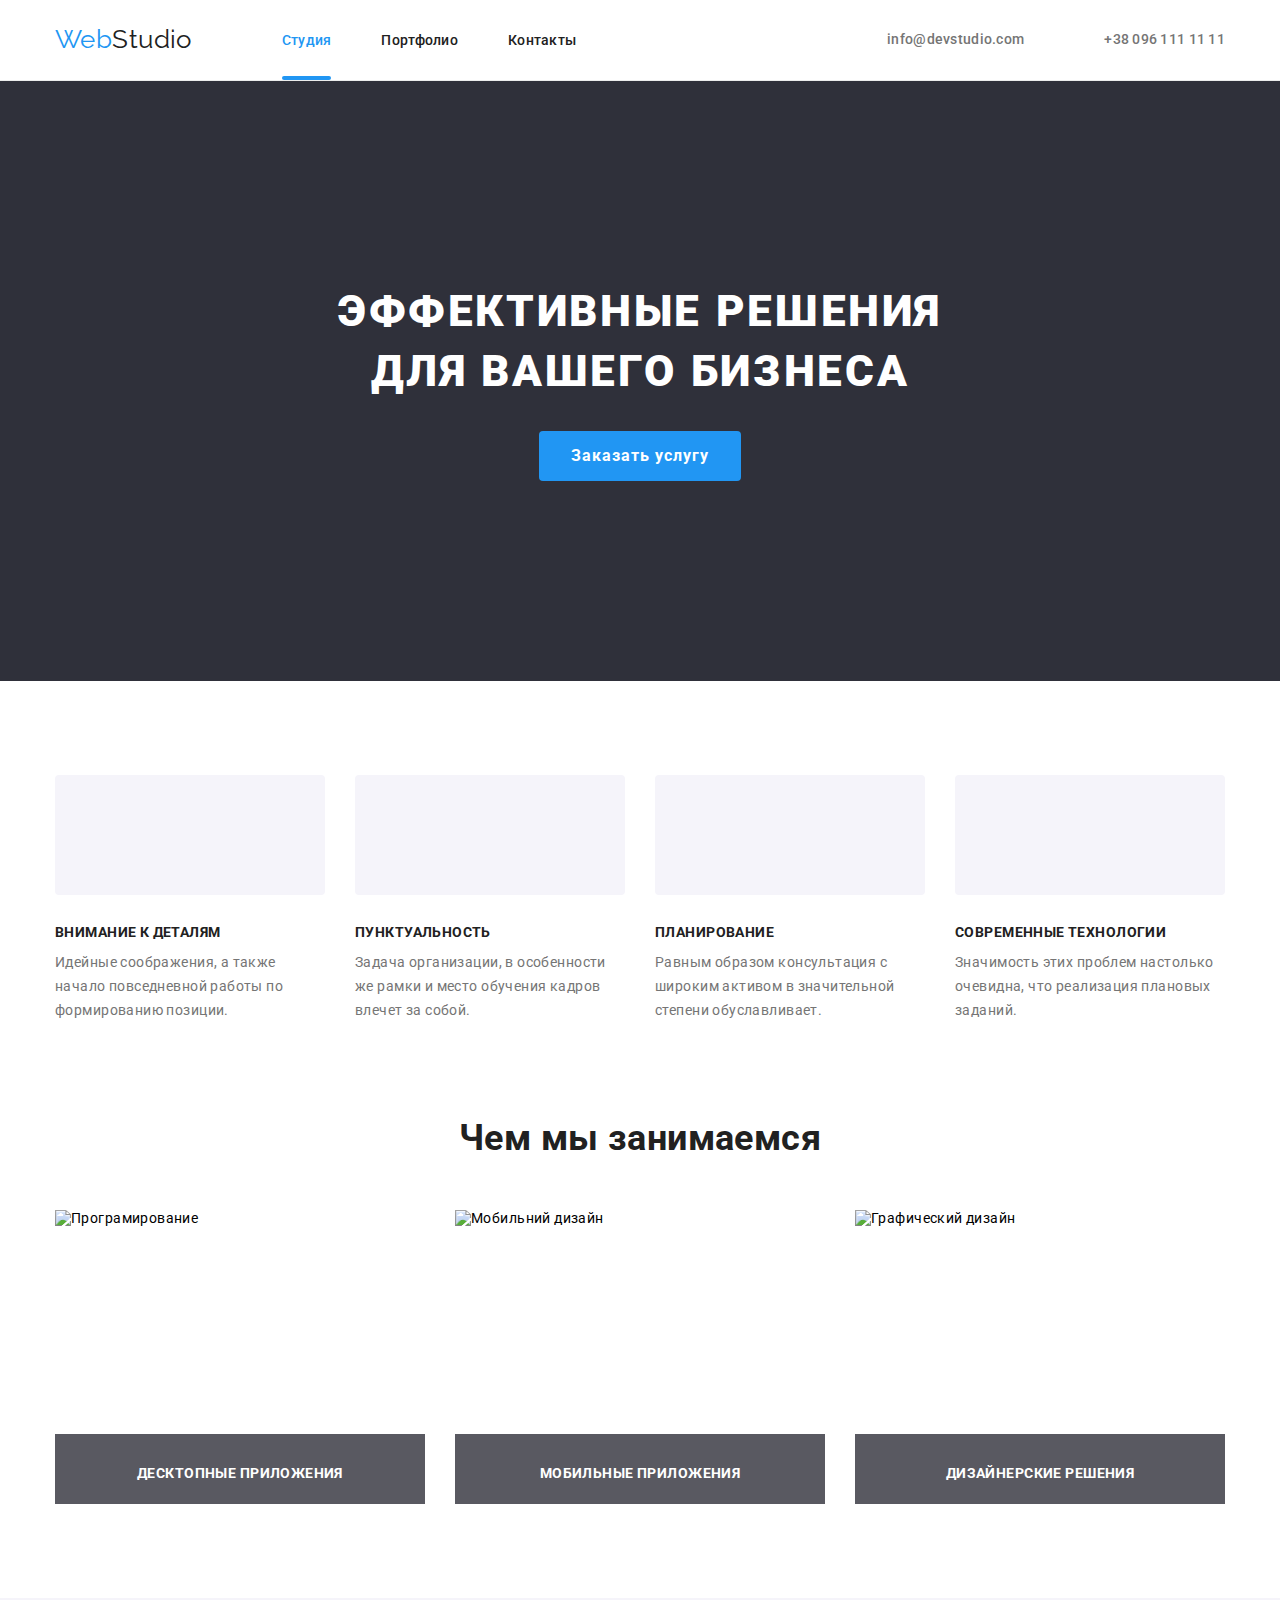
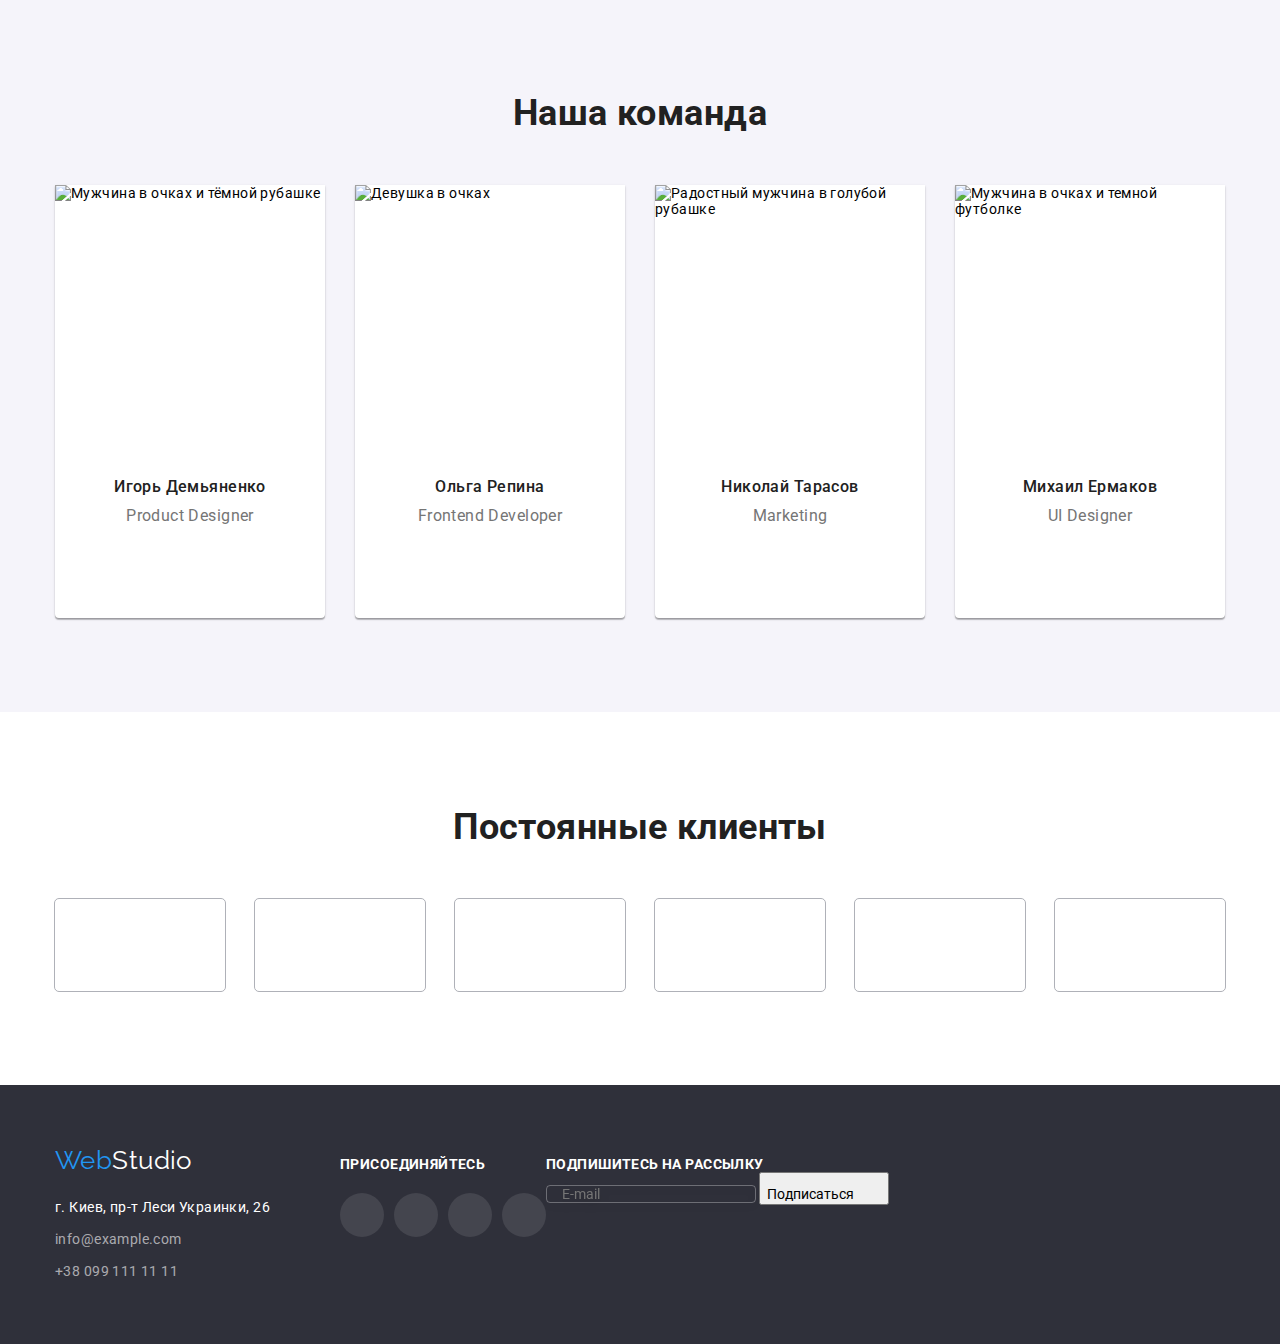
==== commit 01bffcc7: "Update index.html" ====
--- a/index.html
+++ b/index.html
@@ -66,9 +66,10 @@
       <section class="hero">
         <div class="container">
           <h1 class="hero-title">Эффективные решения для вашего бизнеса</h1>
-          <button type="button" class="hero-button" data-modal-open>Заказать услугу</button>
-        </div>
-
+          <button type="button" class="hero-button" data-modal-open>
+            Заказать услугу
+          </button>
+        </div>
       </section>
 
       <!-- Peculiarities -->
@@ -135,7 +136,6 @@
         <div class="container">
           <ul class="occupation list">
             <li class="occupation-item">
-              
               <img
                 src="./images/img.jpg"
                 alt="Програмирование"
@@ -143,11 +143,9 @@
                 height="294"
               />
               <p class="occupation-text">Десктопные приложения</p>
-              
             </li>
 
             <li class="occupation-item">
-              
               <img
                 src="./images/phone.jpg"
                 alt="Мобильний дизайн"
@@ -155,11 +153,9 @@
                 height="294"
               />
               <p class="occupation-text">Мобильные приложения</p>
-              
             </li>
 
             <li class="occupation-item">
-              
               <img
                 src="./images/color.jpg"
                 alt="Графический дизайн"
@@ -167,14 +163,13 @@
                 height="294"
               />
               <p class="occupation-text">Дизайнерские решения</p>
-              
             </li>
           </ul>
         </div>
       </section>
 
       <!-- Team -->
-    <section class="section section-team">
+      <section class="section section-team">
         <h2 class="section-title main-team-title">Наша команда</h2>
 
         <div class="container">
@@ -326,49 +321,49 @@
                 width="270"
                 height="260"
               />
-        <div class="team-container">
-              <h3 class="team-title">Михаил Ермаков</h3>
-              <p class="profession-text">UI Designer</p>
-              <div class="team-icon-container">
-                <ul class="icon-list list">
-                  <li class="social-item">
-                    <a href="" class="team-icon-link">
-                      <svg class="icon-link" width="20" height="20">
-                        <use href="./images/icons.svg#icon-instagram"></use>
-                      </svg>
-                    </a>
-                  </li>
-
-                  <li class="social-item">
-                    <a href="" class="team-icon-link">
-                      <svg class="icon-link" width="20" height="20">
-                        <use href="./images/icons.svg#icon-twitter"></use>
-                      </svg>
-                    </a>
-                  </li>
-
-                  <li class="social-item">
-                    <a href="" class="team-icon-link">
-                      <svg class="icon-link" width="20" height="20">
-                        <use href="./images/icons.svg#icon-facebook"></use>
-                      </svg>
-                    </a>
-                  </li>
-
-                  <li class="social-item">
-                    <a href="" class="team-icon-link">
-                      <svg class="icon-link" width="20" height="20">
-                        <use href="./images/icons.svg#icon-linkedin"></use>
-                      </svg>
-                    </a>
-                  </li>
-                </ul>
+              <div class="team-container">
+                <h3 class="team-title">Михаил Ермаков</h3>
+                <p class="profession-text">UI Designer</p>
+                <div class="team-icon-container">
+                  <ul class="icon-list list">
+                    <li class="social-item">
+                      <a href="" class="team-icon-link">
+                        <svg class="icon-link" width="20" height="20">
+                          <use href="./images/icons.svg#icon-instagram"></use>
+                        </svg>
+                      </a>
+                    </li>
+
+                    <li class="social-item">
+                      <a href="" class="team-icon-link">
+                        <svg class="icon-link" width="20" height="20">
+                          <use href="./images/icons.svg#icon-twitter"></use>
+                        </svg>
+                      </a>
+                    </li>
+
+                    <li class="social-item">
+                      <a href="" class="team-icon-link">
+                        <svg class="icon-link" width="20" height="20">
+                          <use href="./images/icons.svg#icon-facebook"></use>
+                        </svg>
+                      </a>
+                    </li>
+
+                    <li class="social-item">
+                      <a href="" class="team-icon-link">
+                        <svg class="icon-link" width="20" height="20">
+                          <use href="./images/icons.svg#icon-linkedin"></use>
+                        </svg>
+                      </a>
+                    </li>
+                  </ul>
+                </div>
               </div>
             </li>
           </ul>
         </div>
-        
-    </section>
+      </section>
 
       <!-- Client -->
       <section class="client">
@@ -484,55 +479,88 @@
         </div>
         <div class="footer-form">
           <label for="distribution">Подпишитесь на рассылку</label>
-          <input type="email" name="distribution" id="distribution" placeholder="E-mail">
-          <button type="submit">Подписаться</button>
+          <div class="follow">
+            <input
+              type="email"
+              name="distribution"
+              id="distribution"
+              placeholder="E-mail"
+            />
+            <button type="submit" class="telegram-btn">
+              Подписаться
+              <svg class="icon-telegram-form" width="24" height="24">
+                <use href="./images/icons.svg#telegram-form"></use>
+              </svg>
+            </button>
+          </div>
         </div>
       </div>
     </footer>
 
     <div class="backdrop is-hidden" data-modal>
-      <div class="modal" >
+      <div class="modal">
         <button class="close-btn" data-modal-close>
           <svg class="icon-close" width="18" height="18">
             <use href="./images/icons.svg#icon-btn-close"></use>
           </svg>
         </button>
-                
+
+        <b class="form-direction">Оставьте свои данные, мы вам перезвоним</b>
+
         <form class="form" autocomplete="off">
-          <b class="form-direction">Оставьте свои данные, мы вам перезвоним</b>
           <div class="form-fieled">
-          <label for="name">Имя</label>
-         
-          <input type="text" name="name" id="name" сlass="input-form">
-          <span class="form-icon"> 
-            <svg  width="18" height="18">
+            <label for="name">Имя</label>
+
+            <input type="text" name="name" id="name" class="input-form" />
+            <svg class="icon-form" width="18" height="18">
               <use href="./images/icons.svg#icon-person"></use>
             </svg>
-          </span>
-          
           </div>
+
           <div class="form-fieled">
-          <label for="tel">Телефон</label>
-          <input type="tel" name="tel" id="tel" сlass="input-form">
+            <label for="tel">Телефон</label>
+            <input type="tel" name="tel" id="tel" class="input-form" />
+            <svg class="icon-form" width="18" height="18">
+              <use href="./images/icons.svg#icon-phone"></use>
+            </svg>
           </div>
+
           <div class="form-fieled">
-          <label for="mail">Почта</label>
-          <input type="email" name="mail" id="mail" сlass="input-form">
+            <label for="mail">Почта</label>
+            <input type="email" name="mail" id="mail" class="input-form" />
+            <svg class="icon-form" width="18" height="18">
+              <use href="./images/icons.svg#icon-email"></use>
+            </svg>
           </div>
-         
-         <div class="form-fieled">
-          <label for="comment">Коментарий</label>
-          <textarea name="comment" id="comment" class="coment-form" placeholder="Введите текст"></textarea>
+
+          <div class="form-fieled">
+            <label for="comment">Коментарий</label>
+            <textarea
+              name="comment"
+              id="comment"
+              class="comment-form"
+              placeholder="Введите текст"
+            ></textarea>
           </div>
 
           <div class="form-fieled">
-            <label  class="clause">
-              <input class="checkbox" type="checkbox" name="accept" value="accept">
-              <span class="icon-checkbox"></span>
-              Соглашаюсь с рассылкой и принимаю <a href="" class="clause-link"> Условия договора</a>
+            <label class="clause">
+              <input
+                class="checkbox"
+                type="checkbox"
+                name="accept"
+                value="accept"
+              />
+              <span class="icon-checkbox">
+                <svg class="icon-check" width="16" height="15">
+                  <use href="./images/icons.svg#icon-check"></use>
+                </svg>
+              </span>
+              Соглашаюсь с рассылкой и принимаю &#160;
+              <a href="" class="clause-link"> Условия договора</a>
             </label>
           </div>
-           <button type="submit" class="btn-form">Отправить</button>
+          <button type="submit" class="btn-form">Отправить</button>
         </form>
       </div>
     </div>
